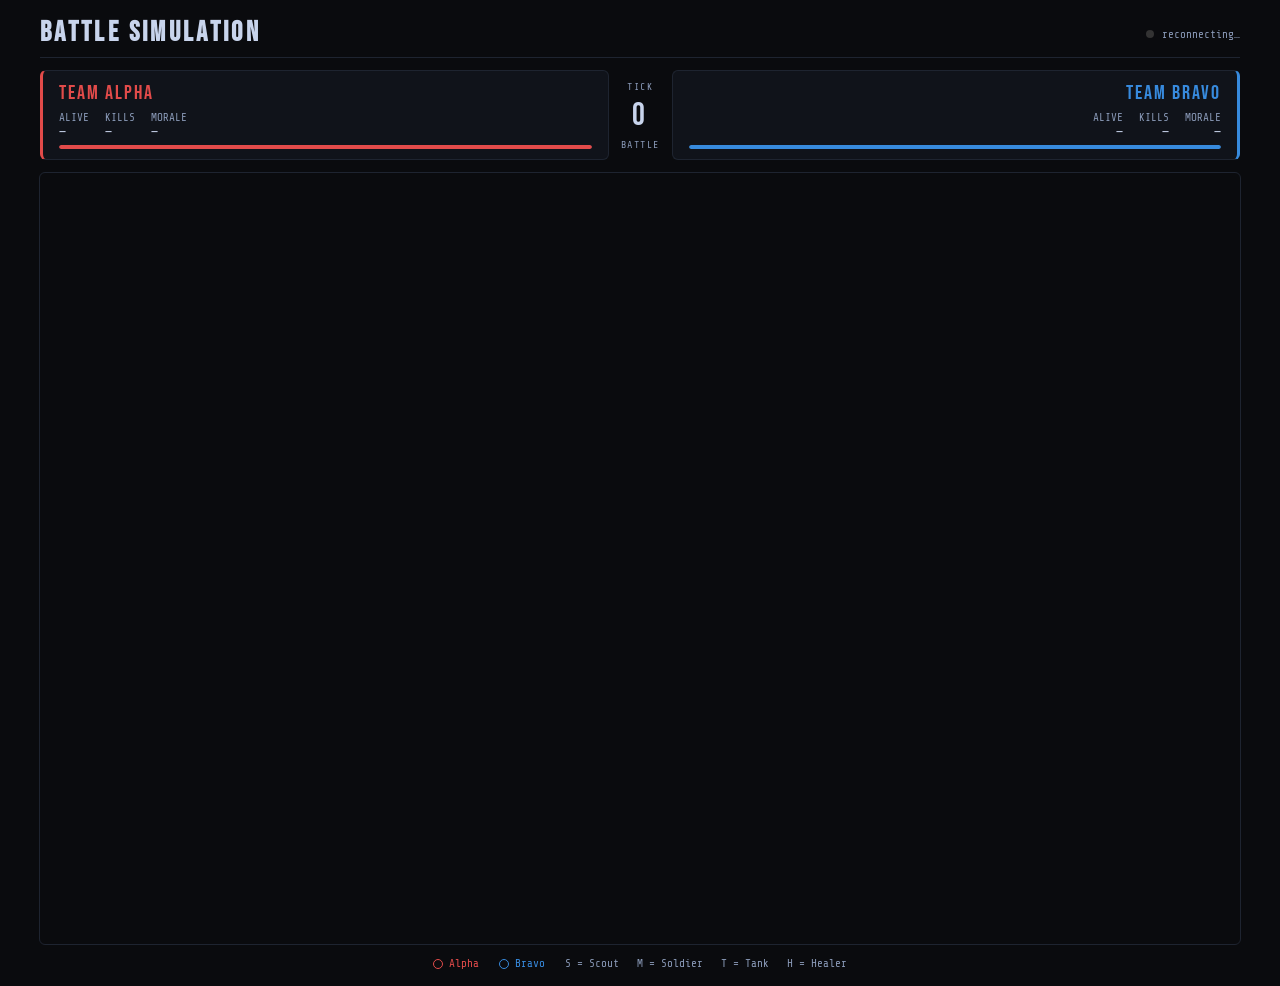
==== static/index.html @ dbb2df86 "feat: added battle sim" ====
<!DOCTYPE html>
<html lang="en">
<head>
  <meta charset="UTF-8"/>
  <meta name="viewport" content="width=device-width, initial-scale=1.0"/>
  <title>Battle Simulation</title>
  <link rel="stylesheet" href="style.css"/>
  <script src="the.js" defer></script>
  <link rel="preconnect" href="https://fonts.googleapis.com">
  <link href="https://fonts.googleapis.com/css2?family=Share+Tech+Mono&family=Bebas+Neue&display=swap" rel="stylesheet">
 
</head>
<body>

<header>
  <h1>BATTLE SIMULATION</h1>
  <div><span id="connDot"></span><span id="connLabel">connecting…</span></div>
</header>

<div class="hud">
  <!-- Team A -->
  <div class="team-panel red">
    <div class="team-name">TEAM ALPHA</div>
    <div class="team-stats">
      <div>ALIVE<br><span class="stat-val" id="aliveA">—</span></div>
      <div>KILLS<br><span class="stat-val" id="killsA">—</span></div>
      <div>MORALE<br><span class="stat-val" id="moraleA">—</span></div>
    </div>
    <div class="morale-bar red"><div class="morale-fill" id="moraleBarA" style="width:100%"></div></div>
  </div>

  <!-- Center -->
  <div class="center-hud">
    <div class="tick-label">TICK</div>
    <div class="tick-display" id="tickDisp">0</div>
    <div class="tick-label" id="phaseLabel">BATTLE</div>
  </div>

  <!-- Team B -->
  <div class="team-panel blue">
    <div class="team-name">TEAM BRAVO</div>
    <div class="team-stats">
      <div>ALIVE<br><span class="stat-val" id="aliveB">—</span></div>
      <div>KILLS<br><span class="stat-val" id="killsB">—</span></div>
      <div>MORALE<br><span class="stat-val" id="moraleB">—</span></div>
    </div>
    <div class="morale-bar blue"><div class="morale-fill" id="moraleBarB" style="width:100%"></div></div>
  </div>
</div>

<canvas id="canvas"></canvas>

<div class="legend">
  <div class="legend-item" style="color:#E24B4A"><div class="legend-dot"></div> Alpha</div>
  <div class="legend-item" style="color:#378ADD"><div class="legend-dot"></div> Bravo</div>
  <div class="legend-item" style="color:#8a9ab8">S = Scout &nbsp; M = Soldier &nbsp; T = Tank &nbsp; H = Healer</div>
</div>

<!-- Result overlay -->
<div id="resultOverlay">
  <div class="result-card">
    <h2 id="resultTitle" class="red">VICTORY</h2>
    <div class="result-sub" id="resultSub">TEAM ALPHA WINS</div>
    <div class="result-stats">
      <div>Alpha kills: <span id="rKillsA">—</span></div>
      <div>Bravo kills: <span id="rKillsB">—</span></div>
      <div>Alpha morale: <span id="rMoraleA">—</span></div>
      <div>Bravo morale: <span id="rMoraleB">—</span></div>
      <div>Duration: <span id="rDuration">—</span> ticks</div>
    </div>
    <div class="mvp-row">
      <div style="font-size:10px;letter-spacing:0.15em;margin-bottom:4px;">MVP UNIT</div>
      <div class="mvp-name" id="rMVP">—</div>
      <div style="font-size:11px;margin-top:4px;"><span id="rMVPKills">—</span> kills</div>
    </div>
    <button class="restart-btn" id="restartBtn">RESTART BATTLE</button>
  </div>
</div>
</body>
</html>
---- static/style.css ----
*,
 *::before,
 *::after {
     margin: 0;
     padding: 0;
     box-sizing: border-box;
 }

 :root {
     --red: #E24B4A;
     --red-l: #f09595;
     --blue: #378ADD;
     --blue-l: #85B7EB;
     --bg: #0a0b0e;
     --panel: #10131a;
     --border: #1e2430;
     --text: #8a9ab8;
     --bright: #c8d4ec;
     --mono: 'Share Tech Mono', monospace;
     --display: 'Bebas Neue', sans-serif;
 }

 body {
     background: var(--bg);
     color: var(--bright);
     font-family: var(--mono);
     display: flex;
     flex-direction: column;
     align-items: center;
     min-height: 100vh;
     padding: 16px;
     gap: 12px;
 }

 /* ── Header ── */
 header {
     width: 100%;
     max-width: 1200px;
     display: flex;
     align-items: center;
     justify-content: space-between;
     border-bottom: 1px solid var(--border);
     padding-bottom: 8px;
 }

 header h1 {
     font-family: var(--display);
     font-size: 28px;
     letter-spacing: 0.12em;
     color: var(--bright);
 }

 #connDot {
     width: 8px;
     height: 8px;
     border-radius: 50%;
     background: #333;
     display: inline-block;
     margin-right: 8px;
     vertical-align: middle;
     transition: background 0.3s;
 }

 #connDot.on {
     background: #1D9E75;
 }

 #connLabel {
     font-size: 11px;
     color: var(--text);
 }

 /* ── HUD row ── */
 .hud {
     width: 100%;
     max-width: 1200px;
     display: grid;
     grid-template-columns: 1fr auto 1fr;
     gap: 12px;
     align-items: center;
 }

 .team-panel {
     background: var(--panel);
     border: 1px solid var(--border);
     border-radius: 6px;
     padding: 10px 16px;
     display: flex;
     flex-direction: column;
     gap: 6px;
 }

 .team-panel.red {
     border-left: 3px solid var(--red);
 }

 .team-panel.blue {
     border-right: 3px solid var(--blue);
 }

 .team-panel.blue {
     text-align: right;
 }

 .team-name {
     font-family: var(--display);
     font-size: 20px;
     letter-spacing: 0.1em;
 }

 .team-panel.red .team-name {
     color: var(--red);
 }

 .team-panel.blue .team-name {
     color: var(--blue);
 }

 .team-stats {
     display: flex;
     gap: 16px;
     font-size: 11px;
     color: var(--text);
 }

 .team-panel.blue .team-stats {
     justify-content: flex-end;
 }

 .stat-val {
     color: var(--bright);
     font-size: 13px;
 }

 .morale-bar {
     height: 4px;
     background: var(--border);
     border-radius: 2px;
     overflow: hidden;
 }

 .morale-fill {
     height: 100%;
     border-radius: 2px;
     transition: width 0.3s;
 }

 .red .morale-fill {
     background: var(--red);
 }

 .blue .morale-fill {
     background: var(--blue);
 }

 .center-hud {
     display: flex;
     flex-direction: column;
     align-items: center;
     gap: 4px;
 }

 .tick-display {
     font-family: var(--display);
     font-size: 32px;
     letter-spacing: 0.08em;
     color: var(--bright);
 }

 .tick-label {
     font-size: 10px;
     color: var(--text);
     letter-spacing: 0.15em;
 }

 /* ── Canvas ── */
 canvas {
     border: 1px solid var(--border);
     border-radius: 6px;
     display: block;
     max-width: 100%;
 }

 /* ── Legend ── */
 .legend {
     display: flex;
     gap: 20px;
     font-size: 11px;
     color: var(--text);
     flex-wrap: wrap;
     justify-content: center;
 }

 .legend-item {
     display: flex;
     align-items: center;
     gap: 6px;
 }

 .legend-dot {
     width: 10px;
     height: 10px;
     border-radius: 50%;
     border: 1.5px solid currentColor;
 }

 /* ── Result overlay ── */
 #resultOverlay {
     display: none;
     position: fixed;
     inset: 0;
     background: rgba(0, 0, 0, 0.8);
     align-items: center;
     justify-content: center;
     z-index: 100;
 }

 #resultOverlay.show {
     display: flex;
 }

 .result-card {
     background: var(--panel);
     border: 1px solid var(--border);
     border-radius: 10px;
     padding: 40px 56px;
     text-align: center;
     max-width: 480px;
     width: 90%;
 }

 .result-card h2 {
     font-family: var(--display);
     font-size: 48px;
     letter-spacing: 0.12em;
     margin-bottom: 4px;
 }

 .result-card h2.red {
     color: var(--red);
 }

 .result-card h2.blue {
     color: var(--blue);
 }

 .result-card h2.draw {
     color: var(--text);
 }

 .result-sub {
     font-size: 11px;
     color: var(--text);
     letter-spacing: 0.15em;
     margin-bottom: 28px;
 }

 .result-stats {
     display: grid;
     grid-template-columns: 1fr 1fr;
     gap: 8px 24px;
     font-size: 12px;
     color: var(--text);
     margin-bottom: 28px;
     text-align: left;
 }

 .result-stats span {
     color: var(--bright);
 }

 .mvp-row {
     background: #161b25;
     border: 1px solid var(--border);
     border-radius: 6px;
     padding: 10px 16px;
     font-size: 12px;
     color: var(--text);
     margin-bottom: 24px;
 }

 .mvp-row .mvp-name {
     font-size: 16px;
     color: var(--bright);
     font-family: var(--display);
     letter-spacing: 0.1em;
 }

 .restart-btn {
     background: transparent;
     border: 1px solid var(--border);
     color: var(--bright);
     font-family: var(--mono);
     font-size: 13px;
     letter-spacing: 0.12em;
     padding: 10px 32px;
     border-radius: 4px;
     cursor: pointer;
     transition: border-color 0.2s, color 0.2s;
 }

 .restart-btn:hover {
     border-color: var(--bright);
     color: #fff;
 }
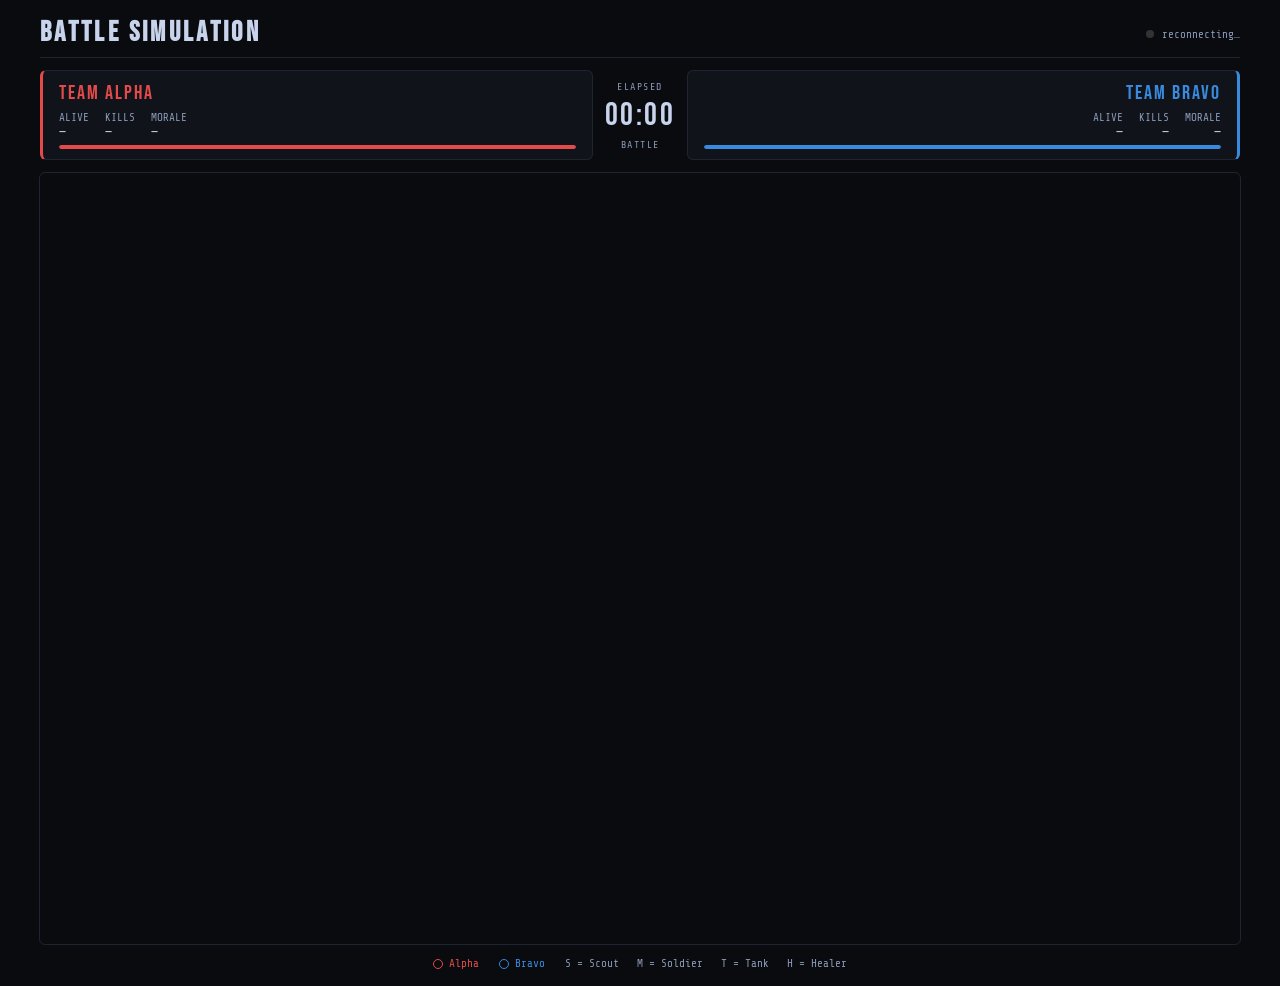
==== commit 327cacfc: "feat: added a timer" ====
--- a/static/index.html
+++ b/static/index.html
@@ -1,80 +1,91 @@
 <!DOCTYPE html>
 <html lang="en">
+
 <head>
-  <meta charset="UTF-8"/>
-  <meta name="viewport" content="width=device-width, initial-scale=1.0"/>
+  <meta charset="UTF-8" />
+  <meta name="viewport" content="width=device-width, initial-scale=1.0" />
   <title>Battle Simulation</title>
-  <link rel="stylesheet" href="style.css"/>
+  <link rel="stylesheet" href="style.css" />
   <script src="the.js" defer></script>
   <link rel="preconnect" href="https://fonts.googleapis.com">
   <link href="https://fonts.googleapis.com/css2?family=Share+Tech+Mono&family=Bebas+Neue&display=swap" rel="stylesheet">
- 
+
 </head>
+
 <body>
 
-<header>
-  <h1>BATTLE SIMULATION</h1>
-  <div><span id="connDot"></span><span id="connLabel">connecting…</span></div>
-</header>
+  <header>
+    <h1>BATTLE SIMULATION</h1>
+    <div><span id="connDot"></span><span id="connLabel">connecting…</span></div>
+  </header>
 
-<div class="hud">
-  <!-- Team A -->
-  <div class="team-panel red">
-    <div class="team-name">TEAM ALPHA</div>
-    <div class="team-stats">
-      <div>ALIVE<br><span class="stat-val" id="aliveA">—</span></div>
-      <div>KILLS<br><span class="stat-val" id="killsA">—</span></div>
-      <div>MORALE<br><span class="stat-val" id="moraleA">—</span></div>
+  <div class="hud">
+    <!-- Team A -->
+    <div class="team-panel red">
+      <div class="team-name">TEAM ALPHA</div>
+      <div class="team-stats">
+        <div>ALIVE<br><span class="stat-val" id="aliveA">—</span></div>
+        <div>KILLS<br><span class="stat-val" id="killsA">—</span></div>
+        <div>MORALE<br><span class="stat-val" id="moraleA">—</span></div>
+      </div>
+      <div class="morale-bar red">
+        <div class="morale-fill" id="moraleBarA" style="width:100%"></div>
+      </div>
     </div>
-    <div class="morale-bar red"><div class="morale-fill" id="moraleBarA" style="width:100%"></div></div>
+
+    <!-- Center -->
+    <div class="center-hud">
+      <div class="tick-label">ELAPSED</div>
+      <div class="tick-display" id="timerDisp">00:00</div>
+      <div class="tick-label" id="phaseLabel">BATTLE</div>
+    </div>
+
+    <!-- Team B -->
+    <div class="team-panel blue">
+      <div class="team-name">TEAM BRAVO</div>
+      <div class="team-stats">
+        <div>ALIVE<br><span class="stat-val" id="aliveB">—</span></div>
+        <div>KILLS<br><span class="stat-val" id="killsB">—</span></div>
+        <div>MORALE<br><span class="stat-val" id="moraleB">—</span></div>
+      </div>
+      <div class="morale-bar blue">
+        <div class="morale-fill" id="moraleBarB" style="width:100%"></div>
+      </div>
+    </div>
   </div>
 
-  <!-- Center -->
-  <div class="center-hud">
-    <div class="tick-label">TICK</div>
-    <div class="tick-display" id="tickDisp">0</div>
-    <div class="tick-label" id="phaseLabel">BATTLE</div>
+  <canvas id="canvas"></canvas>
+
+  <div class="legend">
+    <div class="legend-item" style="color:#E24B4A">
+      <div class="legend-dot"></div> Alpha
+    </div>
+    <div class="legend-item" style="color:#378ADD">
+      <div class="legend-dot"></div> Bravo
+    </div>
+    <div class="legend-item" style="color:#8a9ab8">S = Scout &nbsp; M = Soldier &nbsp; T = Tank &nbsp; H = Healer</div>
   </div>
 
-  <!-- Team B -->
-  <div class="team-panel blue">
-    <div class="team-name">TEAM BRAVO</div>
-    <div class="team-stats">
-      <div>ALIVE<br><span class="stat-val" id="aliveB">—</span></div>
-      <div>KILLS<br><span class="stat-val" id="killsB">—</span></div>
-      <div>MORALE<br><span class="stat-val" id="moraleB">—</span></div>
+  <!-- Result overlay -->
+  <div id="resultOverlay">
+    <div class="result-card">
+      <h2 id="resultTitle" class="red">VICTORY</h2>
+      <div class="result-sub" id="resultSub">TEAM ALPHA WINS</div>
+      <div class="result-stats">
+        <div>Alpha kills: <span id="rKillsA">—</span></div>
+        <div>Bravo kills: <span id="rKillsB">—</span></div>
+        <div>Alpha morale: <span id="rMoraleA">—</span></div>
+        <div>Bravo morale: <span id="rMoraleB">—</span></div>
+        <div>Duration: <span id="rDuration">—</span></div>
+      </div>
+      <div class="mvp-row">
+        <div style="font-size:10px;letter-spacing:0.15em;margin-bottom:4px;">MVP UNIT</div>
+        <div class="mvp-name" id="rMVP">—</div>
+        <div style="font-size:11px;margin-top:4px;"><span id="rMVPKills">—</span> kills</div>
+      </div>
+      <button class="restart-btn" id="restartBtn">RESTART BATTLE</button>
     </div>
-    <div class="morale-bar blue"><div class="morale-fill" id="moraleBarB" style="width:100%"></div></div>
   </div>
-</div>
+</body>
 
-<canvas id="canvas"></canvas>
-
-<div class="legend">
-  <div class="legend-item" style="color:#E24B4A"><div class="legend-dot"></div> Alpha</div>
-  <div class="legend-item" style="color:#378ADD"><div class="legend-dot"></div> Bravo</div>
-  <div class="legend-item" style="color:#8a9ab8">S = Scout &nbsp; M = Soldier &nbsp; T = Tank &nbsp; H = Healer</div>
-</div>
-
-<!-- Result overlay -->
-<div id="resultOverlay">
-  <div class="result-card">
-    <h2 id="resultTitle" class="red">VICTORY</h2>
-    <div class="result-sub" id="resultSub">TEAM ALPHA WINS</div>
-    <div class="result-stats">
-      <div>Alpha kills: <span id="rKillsA">—</span></div>
-      <div>Bravo kills: <span id="rKillsB">—</span></div>
-      <div>Alpha morale: <span id="rMoraleA">—</span></div>
-      <div>Bravo morale: <span id="rMoraleB">—</span></div>
-      <div>Duration: <span id="rDuration">—</span> ticks</div>
-    </div>
-    <div class="mvp-row">
-      <div style="font-size:10px;letter-spacing:0.15em;margin-bottom:4px;">MVP UNIT</div>
-      <div class="mvp-name" id="rMVP">—</div>
-      <div style="font-size:11px;margin-top:4px;"><span id="rMVPKills">—</span> kills</div>
-    </div>
-    <button class="restart-btn" id="restartBtn">RESTART BATTLE</button>
-  </div>
-</div>
-</body>
 </html>
--- a/static/style.css
+++ b/static/style.css
@@ -1,305 +1,214 @@
- *,
- *::before,
- *::after {
-     margin: 0;
-     padding: 0;
-     box-sizing: border-box;
- }
-
- :root {
-     --red: #E24B4A;
-     --red-l: #f09595;
-     --blue: #378ADD;
-     --blue-l: #85B7EB;
-     --bg: #0a0b0e;
-     --panel: #10131a;
-     --border: #1e2430;
-     --text: #8a9ab8;
-     --bright: #c8d4ec;
-     --mono: 'Share Tech Mono', monospace;
-     --display: 'Bebas Neue', sans-serif;
- }
-
- body {
-     background: var(--bg);
-     color: var(--bright);
-     font-family: var(--mono);
-     display: flex;
-     flex-direction: column;
-     align-items: center;
-     min-height: 100vh;
-     padding: 16px;
-     gap: 12px;
- }
-
- /* ── Header ── */
- header {
-     width: 100%;
-     max-width: 1200px;
-     display: flex;
-     align-items: center;
-     justify-content: space-between;
-     border-bottom: 1px solid var(--border);
-     padding-bottom: 8px;
- }
-
- header h1 {
-     font-family: var(--display);
-     font-size: 28px;
-     letter-spacing: 0.12em;
-     color: var(--bright);
- }
-
- #connDot {
-     width: 8px;
-     height: 8px;
-     border-radius: 50%;
-     background: #333;
-     display: inline-block;
-     margin-right: 8px;
-     vertical-align: middle;
-     transition: background 0.3s;
- }
-
- #connDot.on {
-     background: #1D9E75;
- }
-
- #connLabel {
-     font-size: 11px;
-     color: var(--text);
- }
-
- /* ── HUD row ── */
- .hud {
-     width: 100%;
-     max-width: 1200px;
-     display: grid;
-     grid-template-columns: 1fr auto 1fr;
-     gap: 12px;
-     align-items: center;
- }
-
- .team-panel {
-     background: var(--panel);
-     border: 1px solid var(--border);
-     border-radius: 6px;
-     padding: 10px 16px;
-     display: flex;
-     flex-direction: column;
-     gap: 6px;
- }
-
- .team-panel.red {
-     border-left: 3px solid var(--red);
- }
-
- .team-panel.blue {
-     border-right: 3px solid var(--blue);
- }
-
- .team-panel.blue {
-     text-align: right;
- }
-
- .team-name {
-     font-family: var(--display);
-     font-size: 20px;
-     letter-spacing: 0.1em;
- }
-
- .team-panel.red .team-name {
-     color: var(--red);
- }
-
- .team-panel.blue .team-name {
-     color: var(--blue);
- }
-
- .team-stats {
-     display: flex;
-     gap: 16px;
-     font-size: 11px;
-     color: var(--text);
- }
-
- .team-panel.blue .team-stats {
-     justify-content: flex-end;
- }
-
- .stat-val {
-     color: var(--bright);
-     font-size: 13px;
- }
-
- .morale-bar {
-     height: 4px;
-     background: var(--border);
-     border-radius: 2px;
-     overflow: hidden;
- }
-
- .morale-fill {
-     height: 100%;
-     border-radius: 2px;
-     transition: width 0.3s;
- }
-
- .red .morale-fill {
-     background: var(--red);
- }
-
- .blue .morale-fill {
-     background: var(--blue);
- }
-
- .center-hud {
-     display: flex;
-     flex-direction: column;
-     align-items: center;
-     gap: 4px;
- }
-
- .tick-display {
-     font-family: var(--display);
-     font-size: 32px;
-     letter-spacing: 0.08em;
-     color: var(--bright);
- }
-
- .tick-label {
-     font-size: 10px;
-     color: var(--text);
-     letter-spacing: 0.15em;
- }
-
- /* ── Canvas ── */
- canvas {
-     border: 1px solid var(--border);
-     border-radius: 6px;
-     display: block;
-     max-width: 100%;
- }
-
- /* ── Legend ── */
- .legend {
-     display: flex;
-     gap: 20px;
-     font-size: 11px;
-     color: var(--text);
-     flex-wrap: wrap;
-     justify-content: center;
- }
-
- .legend-item {
-     display: flex;
-     align-items: center;
-     gap: 6px;
- }
-
- .legend-dot {
-     width: 10px;
-     height: 10px;
-     border-radius: 50%;
-     border: 1.5px solid currentColor;
- }
-
- /* ── Result overlay ── */
- #resultOverlay {
-     display: none;
-     position: fixed;
-     inset: 0;
-     background: rgba(0, 0, 0, 0.8);
-     align-items: center;
-     justify-content: center;
-     z-index: 100;
- }
-
- #resultOverlay.show {
-     display: flex;
- }
-
- .result-card {
-     background: var(--panel);
-     border: 1px solid var(--border);
-     border-radius: 10px;
-     padding: 40px 56px;
-     text-align: center;
-     max-width: 480px;
-     width: 90%;
- }
-
- .result-card h2 {
-     font-family: var(--display);
-     font-size: 48px;
-     letter-spacing: 0.12em;
-     margin-bottom: 4px;
- }
-
- .result-card h2.red {
-     color: var(--red);
- }
-
- .result-card h2.blue {
-     color: var(--blue);
- }
-
- .result-card h2.draw {
-     color: var(--text);
- }
-
- .result-sub {
-     font-size: 11px;
-     color: var(--text);
-     letter-spacing: 0.15em;
-     margin-bottom: 28px;
- }
-
- .result-stats {
-     display: grid;
-     grid-template-columns: 1fr 1fr;
-     gap: 8px 24px;
-     font-size: 12px;
-     color: var(--text);
-     margin-bottom: 28px;
-     text-align: left;
- }
-
- .result-stats span {
-     color: var(--bright);
- }
-
- .mvp-row {
-     background: #161b25;
-     border: 1px solid var(--border);
-     border-radius: 6px;
-     padding: 10px 16px;
-     font-size: 12px;
-     color: var(--text);
-     margin-bottom: 24px;
- }
-
- .mvp-row .mvp-name {
-     font-size: 16px;
-     color: var(--bright);
-     font-family: var(--display);
-     letter-spacing: 0.1em;
- }
-
- .restart-btn {
-     background: transparent;
-     border: 1px solid var(--border);
-     color: var(--bright);
-     font-family: var(--mono);
-     font-size: 13px;
-     letter-spacing: 0.12em;
-     padding: 10px 32px;
-     border-radius: 4px;
-     cursor: pointer;
-     transition: border-color 0.2s, color 0.2s;
- }
-
- .restart-btn:hover {
-     border-color: var(--bright);
-     color: #fff;
- }+*, *::before, *::after { margin:0; padding:0; box-sizing:border-box; }
+ 
+    :root {
+      --red:    #E24B4A;
+      --red-l:  #f09595;
+      --blue:   #378ADD;
+      --blue-l: #85B7EB;
+      --bg:     #0a0b0e;
+      --panel:  #10131a;
+      --border: #1e2430;
+      --text:   #8a9ab8;
+      --bright: #c8d4ec;
+      --mono:   'Share Tech Mono', monospace;
+      --display:'Bebas Neue', sans-serif;
+    }
+ 
+    body {
+      background: var(--bg);
+      color: var(--bright);
+      font-family: var(--mono);
+      display: flex;
+      flex-direction: column;
+      align-items: center;
+      min-height: 100vh;
+      padding: 16px;
+      gap: 12px;
+    }
+ 
+    /* ── Header ── */
+    header {
+      width: 100%;
+      max-width: 1200px;
+      display: flex;
+      align-items: center;
+      justify-content: space-between;
+      border-bottom: 1px solid var(--border);
+      padding-bottom: 8px;
+    }
+    header h1 {
+      font-family: var(--display);
+      font-size: 28px;
+      letter-spacing: 0.12em;
+      color: var(--bright);
+    }
+    #connDot {
+      width: 8px; height: 8px; border-radius: 50%;
+      background: #333; display: inline-block;
+      margin-right: 8px; vertical-align: middle;
+      transition: background 0.3s;
+    }
+    #connDot.on { background: #1D9E75; }
+    #connLabel { font-size: 11px; color: var(--text); }
+ 
+    /* ── HUD row ── */
+    .hud {
+      width: 100%;
+      max-width: 1200px;
+      display: grid;
+      grid-template-columns: 1fr auto 1fr;
+      gap: 12px;
+      align-items: center;
+    }
+ 
+    .team-panel {
+      background: var(--panel);
+      border: 1px solid var(--border);
+      border-radius: 6px;
+      padding: 10px 16px;
+      display: flex;
+      flex-direction: column;
+      gap: 6px;
+    }
+    .team-panel.red  { border-left: 3px solid var(--red); }
+    .team-panel.blue { border-right: 3px solid var(--blue); }
+    .team-panel.blue { text-align: right; }
+ 
+    .team-name {
+      font-family: var(--display);
+      font-size: 20px;
+      letter-spacing: 0.1em;
+    }
+    .team-panel.red  .team-name { color: var(--red); }
+    .team-panel.blue .team-name { color: var(--blue); }
+ 
+    .team-stats {
+      display: flex;
+      gap: 16px;
+      font-size: 11px;
+      color: var(--text);
+    }
+    .team-panel.blue .team-stats { justify-content: flex-end; }
+    .stat-val { color: var(--bright); font-size: 13px; }
+ 
+    .morale-bar {
+      height: 4px;
+      background: var(--border);
+      border-radius: 2px;
+      overflow: hidden;
+    }
+    .morale-fill {
+      height: 100%;
+      border-radius: 2px;
+      transition: width 0.3s;
+    }
+    .red  .morale-fill { background: var(--red); }
+    .blue .morale-fill { background: var(--blue); }
+ 
+    .center-hud {
+      display: flex;
+      flex-direction: column;
+      align-items: center;
+      gap: 4px;
+    }
+    .tick-display {
+      font-family: var(--display);
+      font-size: 32px;
+      letter-spacing: 0.08em;
+      color: var(--bright);
+    }
+    .tick-label { font-size: 10px; color: var(--text); letter-spacing: 0.15em; }
+ 
+    /* ── Canvas ── */
+    canvas {
+      border: 1px solid var(--border);
+      border-radius: 6px;
+      display: block;
+      max-width: 100%;
+    }
+ 
+    /* ── Legend ── */
+    .legend {
+      display: flex;
+      gap: 20px;
+      font-size: 11px;
+      color: var(--text);
+      flex-wrap: wrap;
+      justify-content: center;
+    }
+    .legend-item { display: flex; align-items: center; gap: 6px; }
+    .legend-dot {
+      width: 10px; height: 10px; border-radius: 50%;
+      border: 1.5px solid currentColor;
+    }
+ 
+    /* ── Result overlay ── */
+    #resultOverlay {
+      display: none;
+      position: fixed;
+      inset: 0;
+      background: rgba(0,0,0,0.8);
+      align-items: center;
+      justify-content: center;
+      z-index: 100;
+    }
+    #resultOverlay.show { display: flex; }
+ 
+    .result-card {
+      background: var(--panel);
+      border: 1px solid var(--border);
+      border-radius: 10px;
+      padding: 40px 56px;
+      text-align: center;
+      max-width: 480px;
+      width: 90%;
+    }
+    .result-card h2 {
+      font-family: var(--display);
+      font-size: 48px;
+      letter-spacing: 0.12em;
+      margin-bottom: 4px;
+    }
+    .result-card h2.red  { color: var(--red); }
+    .result-card h2.blue { color: var(--blue); }
+    .result-card h2.draw { color: var(--text); }
+ 
+    .result-sub {
+      font-size: 11px;
+      color: var(--text);
+      letter-spacing: 0.15em;
+      margin-bottom: 28px;
+    }
+    .result-stats {
+      display: grid;
+      grid-template-columns: 1fr 1fr;
+      gap: 8px 24px;
+      font-size: 12px;
+      color: var(--text);
+      margin-bottom: 28px;
+      text-align: left;
+    }
+    .result-stats span { color: var(--bright); }
+    .mvp-row {
+      background: #161b25;
+      border: 1px solid var(--border);
+      border-radius: 6px;
+      padding: 10px 16px;
+      font-size: 12px;
+      color: var(--text);
+      margin-bottom: 24px;
+    }
+    .mvp-row .mvp-name { font-size: 16px; color: var(--bright); font-family: var(--display); letter-spacing: 0.1em; }
+    .restart-btn {
+      background: transparent;
+      border: 1px solid var(--border);
+      color: var(--bright);
+      font-family: var(--mono);
+      font-size: 13px;
+      letter-spacing: 0.12em;
+      padding: 10px 32px;
+      border-radius: 4px;
+      cursor: pointer;
+      transition: border-color 0.2s, color 0.2s;
+    }
+    .restart-btn:hover { border-color: var(--bright); color: #fff; }
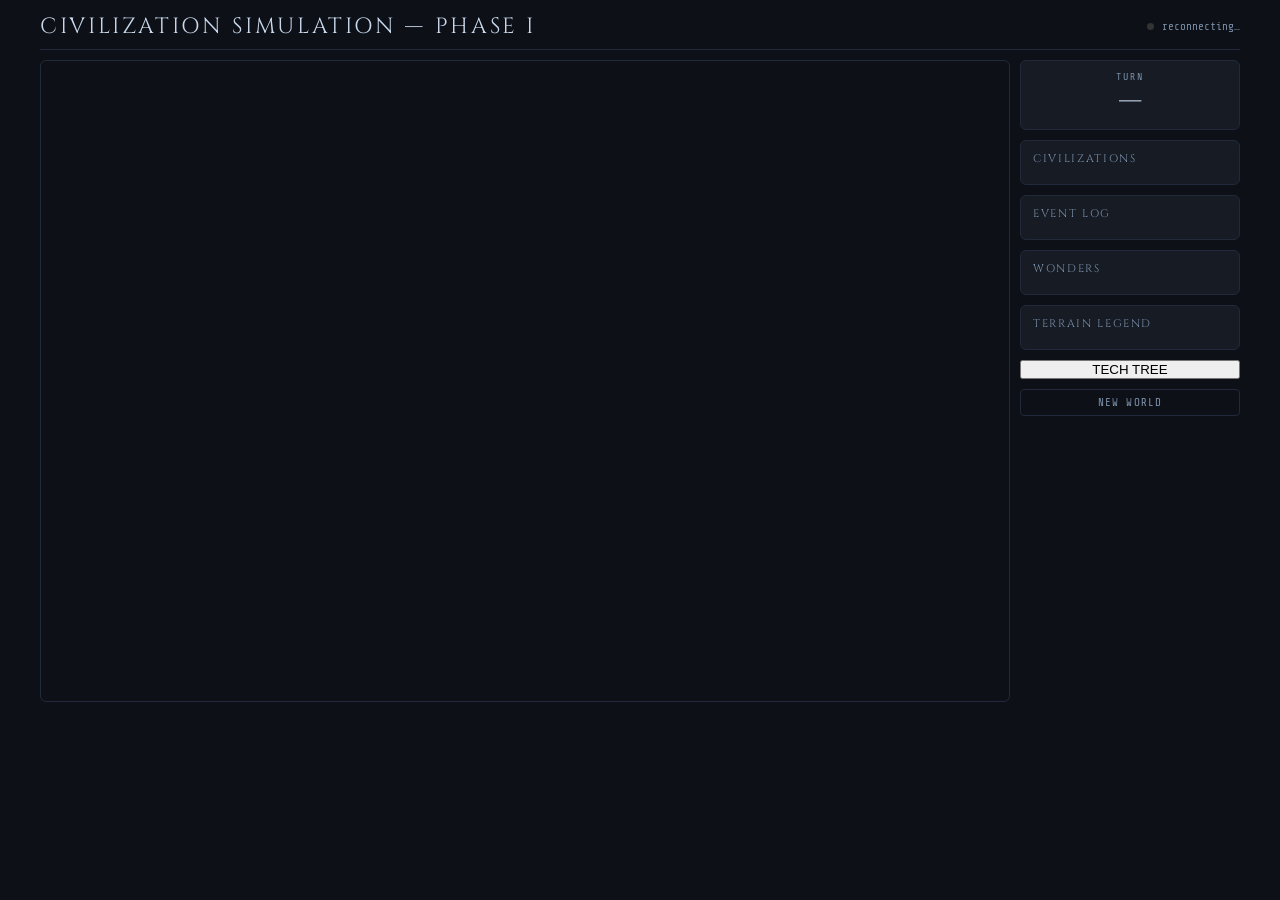
==== commit 78c91999: "feat: changing basis to civ like" ====
--- a/static/index.html
+++ b/static/index.html
@@ -1,91 +1,67 @@
 <!DOCTYPE html>
 <html lang="en">
-
 <head>
-  <meta charset="UTF-8" />
-  <meta name="viewport" content="width=device-width, initial-scale=1.0" />
-  <title>Battle Simulation</title>
-  <link rel="stylesheet" href="style.css" />
+  <meta charset="UTF-8"/>
+  <meta name="viewport" content="width=device-width, initial-scale=1.0"/>
+  <title>Civilization Simulation</title>
+  <link href="https://fonts.googleapis.com/css2?family=Cinzel:wght@400;600&family=Share+Tech+Mono&display=swap" rel="stylesheet">
+  <link rel="stylesheet" href="style.css"/>
   <script src="the.js" defer></script>
-  <link rel="preconnect" href="https://fonts.googleapis.com">
-  <link href="https://fonts.googleapis.com/css2?family=Share+Tech+Mono&family=Bebas+Neue&display=swap" rel="stylesheet">
-
 </head>
-
 <body>
 
-  <header>
-    <h1>BATTLE SIMULATION</h1>
-    <div><span id="connDot"></span><span id="connLabel">connecting…</span></div>
-  </header>
+<header>
+  <h1>CIVILIZATION SIMULATION — PHASE I</h1>
+  <div class="conn"><div class="dot" id="dot"></div><span id="connLbl">connecting…</span></div>
+</header>
 
-  <div class="hud">
-    <!-- Team A -->
-    <div class="team-panel red">
-      <div class="team-name">TEAM ALPHA</div>
-      <div class="team-stats">
-        <div>ALIVE<br><span class="stat-val" id="aliveA">—</span></div>
-        <div>KILLS<br><span class="stat-val" id="killsA">—</span></div>
-        <div>MORALE<br><span class="stat-val" id="moraleA">—</span></div>
-      </div>
-      <div class="morale-bar red">
-        <div class="morale-fill" id="moraleBarA" style="width:100%"></div>
-      </div>
+<div class="main">
+  <!-- Map -->
+  <div id="mapWrap">
+    <canvas id="map"></canvas>
+    <div id="tooltip"></div>
+  </div>
+
+  <!-- Sidebar -->
+  <div class="sidebar">
+
+    <div class="panel" style="text-align:center;">
+      <div class="turn-label">TURN</div>
+      <div class="turn-num" id="turnNum">—</div>
     </div>
 
-    <!-- Center -->
-    <div class="center-hud">
-      <div class="tick-label">ELAPSED</div>
-      <div class="tick-display" id="timerDisp">00:00</div>
-      <div class="tick-label" id="phaseLabel">BATTLE</div>
+    <div class="panel">
+      <div class="panel-title">Civilizations</div>
+      <div id="civList"></div>
     </div>
 
-    <!-- Team B -->
-    <div class="team-panel blue">
-      <div class="team-name">TEAM BRAVO</div>
-      <div class="team-stats">
-        <div>ALIVE<br><span class="stat-val" id="aliveB">—</span></div>
-        <div>KILLS<br><span class="stat-val" id="killsB">—</span></div>
-        <div>MORALE<br><span class="stat-val" id="moraleB">—</span></div>
-      </div>
-      <div class="morale-bar blue">
-        <div class="morale-fill" id="moraleBarB" style="width:100%"></div>
-      </div>
+    <div class="panel">
+      <div class="panel-title">Event Log</div>
+      <div class="events" id="eventLog"></div>
     </div>
+
+    <div class="panel">
+  <div class="panel-title">Wonders</div>
+  <div id="wonders-sidebar"></div>
+</div>
+
+    <div class="panel">
+      <div class="panel-title">Terrain Legend</div>
+      <div class="legend" id="legend"></div>
+    </div>
+
+    <button id="open-tech-tree">TECH TREE</button>
+
+    <button class="restart" id="restartBtn">NEW WORLD</button>
   </div>
+</div>
 
-  <canvas id="canvas"></canvas>
+<div id="tech-modal" class="modal">
+  <div class="modal-content">
+    <button id="close-tech-tree">X</button>
+    <canvas id="tech-canvas" width="800" height="600"></canvas>
+  </div>
+</div>
 
-  <div class="legend">
-    <div class="legend-item" style="color:#E24B4A">
-      <div class="legend-dot"></div> Alpha
-    </div>
-    <div class="legend-item" style="color:#378ADD">
-      <div class="legend-dot"></div> Bravo
-    </div>
-    <div class="legend-item" style="color:#8a9ab8">S = Scout &nbsp; M = Soldier &nbsp; T = Tank &nbsp; H = Healer</div>
-  </div>
-
-  <!-- Result overlay -->
-  <div id="resultOverlay">
-    <div class="result-card">
-      <h2 id="resultTitle" class="red">VICTORY</h2>
-      <div class="result-sub" id="resultSub">TEAM ALPHA WINS</div>
-      <div class="result-stats">
-        <div>Alpha kills: <span id="rKillsA">—</span></div>
-        <div>Bravo kills: <span id="rKillsB">—</span></div>
-        <div>Alpha morale: <span id="rMoraleA">—</span></div>
-        <div>Bravo morale: <span id="rMoraleB">—</span></div>
-        <div>Duration: <span id="rDuration">—</span></div>
-      </div>
-      <div class="mvp-row">
-        <div style="font-size:10px;letter-spacing:0.15em;margin-bottom:4px;">MVP UNIT</div>
-        <div class="mvp-name" id="rMVP">—</div>
-        <div style="font-size:11px;margin-top:4px;"><span id="rMVPKills">—</span> kills</div>
-      </div>
-      <button class="restart-btn" id="restartBtn">RESTART BATTLE</button>
-    </div>
-  </div>
 </body>
-
 </html>
--- a/static/style.css
+++ b/static/style.css
@@ -1,214 +1,293 @@
-*, *::before, *::after { margin:0; padding:0; box-sizing:border-box; }
- 
-    :root {
-      --red:    #E24B4A;
-      --red-l:  #f09595;
-      --blue:   #378ADD;
-      --blue-l: #85B7EB;
-      --bg:     #0a0b0e;
-      --panel:  #10131a;
-      --border: #1e2430;
-      --text:   #8a9ab8;
-      --bright: #c8d4ec;
-      --mono:   'Share Tech Mono', monospace;
-      --display:'Bebas Neue', sans-serif;
-    }
- 
-    body {
-      background: var(--bg);
-      color: var(--bright);
-      font-family: var(--mono);
-      display: flex;
-      flex-direction: column;
-      align-items: center;
-      min-height: 100vh;
-      padding: 16px;
-      gap: 12px;
-    }
- 
-    /* ── Header ── */
-    header {
-      width: 100%;
-      max-width: 1200px;
-      display: flex;
-      align-items: center;
-      justify-content: space-between;
-      border-bottom: 1px solid var(--border);
-      padding-bottom: 8px;
-    }
-    header h1 {
-      font-family: var(--display);
-      font-size: 28px;
-      letter-spacing: 0.12em;
-      color: var(--bright);
-    }
-    #connDot {
-      width: 8px; height: 8px; border-radius: 50%;
-      background: #333; display: inline-block;
-      margin-right: 8px; vertical-align: middle;
-      transition: background 0.3s;
-    }
-    #connDot.on { background: #1D9E75; }
-    #connLabel { font-size: 11px; color: var(--text); }
- 
-    /* ── HUD row ── */
-    .hud {
-      width: 100%;
-      max-width: 1200px;
-      display: grid;
-      grid-template-columns: 1fr auto 1fr;
-      gap: 12px;
-      align-items: center;
-    }
- 
-    .team-panel {
-      background: var(--panel);
-      border: 1px solid var(--border);
-      border-radius: 6px;
-      padding: 10px 16px;
-      display: flex;
-      flex-direction: column;
-      gap: 6px;
-    }
-    .team-panel.red  { border-left: 3px solid var(--red); }
-    .team-panel.blue { border-right: 3px solid var(--blue); }
-    .team-panel.blue { text-align: right; }
- 
-    .team-name {
-      font-family: var(--display);
-      font-size: 20px;
-      letter-spacing: 0.1em;
-    }
-    .team-panel.red  .team-name { color: var(--red); }
-    .team-panel.blue .team-name { color: var(--blue); }
- 
-    .team-stats {
-      display: flex;
-      gap: 16px;
-      font-size: 11px;
-      color: var(--text);
-    }
-    .team-panel.blue .team-stats { justify-content: flex-end; }
-    .stat-val { color: var(--bright); font-size: 13px; }
- 
-    .morale-bar {
-      height: 4px;
-      background: var(--border);
-      border-radius: 2px;
-      overflow: hidden;
-    }
-    .morale-fill {
-      height: 100%;
-      border-radius: 2px;
-      transition: width 0.3s;
-    }
-    .red  .morale-fill { background: var(--red); }
-    .blue .morale-fill { background: var(--blue); }
- 
-    .center-hud {
-      display: flex;
-      flex-direction: column;
-      align-items: center;
-      gap: 4px;
-    }
-    .tick-display {
-      font-family: var(--display);
-      font-size: 32px;
-      letter-spacing: 0.08em;
-      color: var(--bright);
-    }
-    .tick-label { font-size: 10px; color: var(--text); letter-spacing: 0.15em; }
- 
-    /* ── Canvas ── */
-    canvas {
-      border: 1px solid var(--border);
-      border-radius: 6px;
-      display: block;
-      max-width: 100%;
-    }
- 
-    /* ── Legend ── */
-    .legend {
-      display: flex;
-      gap: 20px;
-      font-size: 11px;
-      color: var(--text);
-      flex-wrap: wrap;
-      justify-content: center;
-    }
-    .legend-item { display: flex; align-items: center; gap: 6px; }
-    .legend-dot {
-      width: 10px; height: 10px; border-radius: 50%;
-      border: 1.5px solid currentColor;
-    }
- 
-    /* ── Result overlay ── */
-    #resultOverlay {
-      display: none;
-      position: fixed;
-      inset: 0;
-      background: rgba(0,0,0,0.8);
-      align-items: center;
-      justify-content: center;
-      z-index: 100;
-    }
-    #resultOverlay.show { display: flex; }
- 
-    .result-card {
-      background: var(--panel);
-      border: 1px solid var(--border);
-      border-radius: 10px;
-      padding: 40px 56px;
-      text-align: center;
-      max-width: 480px;
-      width: 90%;
-    }
-    .result-card h2 {
-      font-family: var(--display);
-      font-size: 48px;
-      letter-spacing: 0.12em;
-      margin-bottom: 4px;
-    }
-    .result-card h2.red  { color: var(--red); }
-    .result-card h2.blue { color: var(--blue); }
-    .result-card h2.draw { color: var(--text); }
- 
-    .result-sub {
-      font-size: 11px;
-      color: var(--text);
-      letter-spacing: 0.15em;
-      margin-bottom: 28px;
-    }
-    .result-stats {
-      display: grid;
-      grid-template-columns: 1fr 1fr;
-      gap: 8px 24px;
-      font-size: 12px;
-      color: var(--text);
-      margin-bottom: 28px;
-      text-align: left;
-    }
-    .result-stats span { color: var(--bright); }
-    .mvp-row {
-      background: #161b25;
-      border: 1px solid var(--border);
-      border-radius: 6px;
-      padding: 10px 16px;
-      font-size: 12px;
-      color: var(--text);
-      margin-bottom: 24px;
-    }
-    .mvp-row .mvp-name { font-size: 16px; color: var(--bright); font-family: var(--display); letter-spacing: 0.1em; }
-    .restart-btn {
-      background: transparent;
-      border: 1px solid var(--border);
-      color: var(--bright);
-      font-family: var(--mono);
-      font-size: 13px;
-      letter-spacing: 0.12em;
-      padding: 10px 32px;
-      border-radius: 4px;
-      cursor: pointer;
-      transition: border-color 0.2s, color 0.2s;
-    }
-    .restart-btn:hover { border-color: var(--bright); color: #fff; }+*,
+*::before,
+*::after {
+  margin: 0;
+  padding: 0;
+  box-sizing: border-box;
+}
+
+:root {
+  --bg: #0d1117;
+  --panel: #161b24;
+  --border: #21293a;
+  --text: #7a8fa8;
+  --bright: #c9d8ec;
+  --mono: 'Share Tech Mono', monospace;
+  --serif: 'Cinzel', serif;
+}
+
+body {
+  background: var(--bg);
+  color: var(--bright);
+  font-family: var(--mono);
+  display: flex;
+  flex-direction: column;
+  align-items: center;
+  min-height: 100vh;
+  padding: 12px;
+  gap: 10px;
+}
+
+header {
+  width: 100%;
+  max-width: 1200px;
+  display: flex;
+  align-items: center;
+  justify-content: space-between;
+  border-bottom: 1px solid var(--border);
+  padding-bottom: 8px;
+}
+
+header h1 {
+  font-family: var(--serif);
+  font-size: 22px;
+  letter-spacing: 0.12em;
+  font-weight: 400;
+}
+
+.conn {
+  display: flex;
+  align-items: center;
+  gap: 8px;
+  font-size: 11px;
+  color: var(--text);
+}
+
+.dot {
+  width: 7px;
+  height: 7px;
+  border-radius: 50%;
+  background: #333;
+  transition: background .3s;
+}
+
+.dot.on {
+  background: #1D9E75;
+}
+
+/* ── Main layout ── */
+.main {
+  width: 100%;
+  max-width: 1200px;
+  display: grid;
+  grid-template-columns: 1fr 220px;
+  gap: 10px;
+  align-items: start;
+}
+
+/* ── Map container ── */
+#mapWrap {
+  position: relative;
+  border: 1px solid var(--border);
+  border-radius: 6px;
+  overflow: hidden;
+  cursor: crosshair;
+}
+
+canvas {
+  display: block;
+}
+
+/* ── Sidebar ── */
+.sidebar {
+  display: flex;
+  flex-direction: column;
+  gap: 10px;
+}
+
+.panel {
+  background: var(--panel);
+  border: 1px solid var(--border);
+  border-radius: 6px;
+  padding: 10px 12px;
+}
+
+.panel-title {
+  font-family: var(--serif);
+  font-size: 11px;
+  letter-spacing: 0.15em;
+  color: var(--text);
+  margin-bottom: 8px;
+  text-transform: uppercase;
+}
+
+.turn-num {
+  font-family: var(--serif);
+  font-size: 28px;
+  color: var(--bright);
+  text-align: center;
+}
+
+.turn-label {
+  font-size: 10px;
+  color: var(--text);
+  text-align: center;
+  letter-spacing: 0.2em;
+}
+
+/* Civ list */
+.civ-row {
+  display: flex;
+  align-items: center;
+  gap: 8px;
+  padding: 5px 0;
+  border-bottom: 1px solid var(--border);
+  font-size: 12px;
+}
+
+.civ-row:last-child {
+  border-bottom: none;
+}
+
+.civ-dot {
+  width: 10px;
+  height: 10px;
+  border-radius: 50%;
+  flex-shrink: 0;
+}
+
+.civ-name {
+  flex: 1;
+  color: var(--bright);
+}
+
+.civ-stats {
+  font-size: 10px;
+  color: var(--text);
+  text-align: right;
+}
+
+.civ-cities {
+  font-size: 10px;
+  color: var(--text);
+}
+
+/* Event log */
+.events {
+  display: flex;
+  flex-direction: column;
+  gap: 4px;
+  max-height: 220px;
+  overflow-y: auto;
+}
+
+.event {
+  font-size: 11px;
+  color: var(--text);
+  border-left: 2px solid var(--border);
+  padding-left: 6px;
+  line-height: 1.4;
+}
+
+.event.new {
+  border-left-color: #1D9E75;
+  color: var(--bright);
+}
+
+/* Tooltip */
+#tooltip {
+  position: absolute;
+  background: #0d1117ee;
+  border: 1px solid var(--border);
+  border-radius: 5px;
+  padding: 8px 10px;
+  font-size: 11px;
+  color: var(--bright);
+  pointer-events: none;
+  display: none;
+  z-index: 10;
+  min-width: 130px;
+  line-height: 1.8;
+}
+
+#tooltip .tt-title {
+  font-family: var(--serif);
+  font-size: 13px;
+  margin-bottom: 4px;
+}
+
+#tooltip .tt-muted {
+  color: var(--text);
+}
+
+/* Legend */
+.legend {
+  display: flex;
+  flex-wrap: wrap;
+  gap: 8px 14px;
+  font-size: 10px;
+  color: var(--text);
+}
+
+.leg {
+  display: flex;
+  align-items: center;
+  gap: 5px;
+}
+
+.leg-sq {
+  width: 10px;
+  height: 10px;
+  border-radius: 2px;
+}
+
+button.restart {
+  background: transparent;
+  border: 1px solid var(--border);
+  color: var(--text);
+  font-family: var(--mono);
+  font-size: 11px;
+  letter-spacing: 0.1em;
+  padding: 6px 14px;
+  border-radius: 4px;
+  cursor: pointer;
+  width: 100%;
+  transition: border-color .2s, color .2s;
+}
+
+button.restart:hover {
+  border-color: var(--bright);
+  color: var(--bright);
+}
+
+#wonders-sidebar .wonder-item {
+  margin-bottom: 8px;
+}
+
+#wonders-sidebar .wonder-item {
+  margin-bottom: 6px;
+  font-size: 12px;
+}
+
+.unbuilt {
+  opacity: 0.4;
+}
+
+#tooltip {
+  position: absolute;
+  background: #111;
+  color: #fff;
+  padding: 6px;
+  border: 1px solid #333;
+  pointer-events: none;
+  font-size: 12px;
+  z-index: 10;
+}
+
+.modal {
+  display: none;
+  position: fixed;
+  inset: 0;
+  background: rgba(0,0,0,0.8);
+}
+
+.modal.open {
+  display: block;
+}
+
+.modal-content {
+  margin: 5% auto;
+  background: #111;
+  padding: 20px;
+  width: 80%;
+}
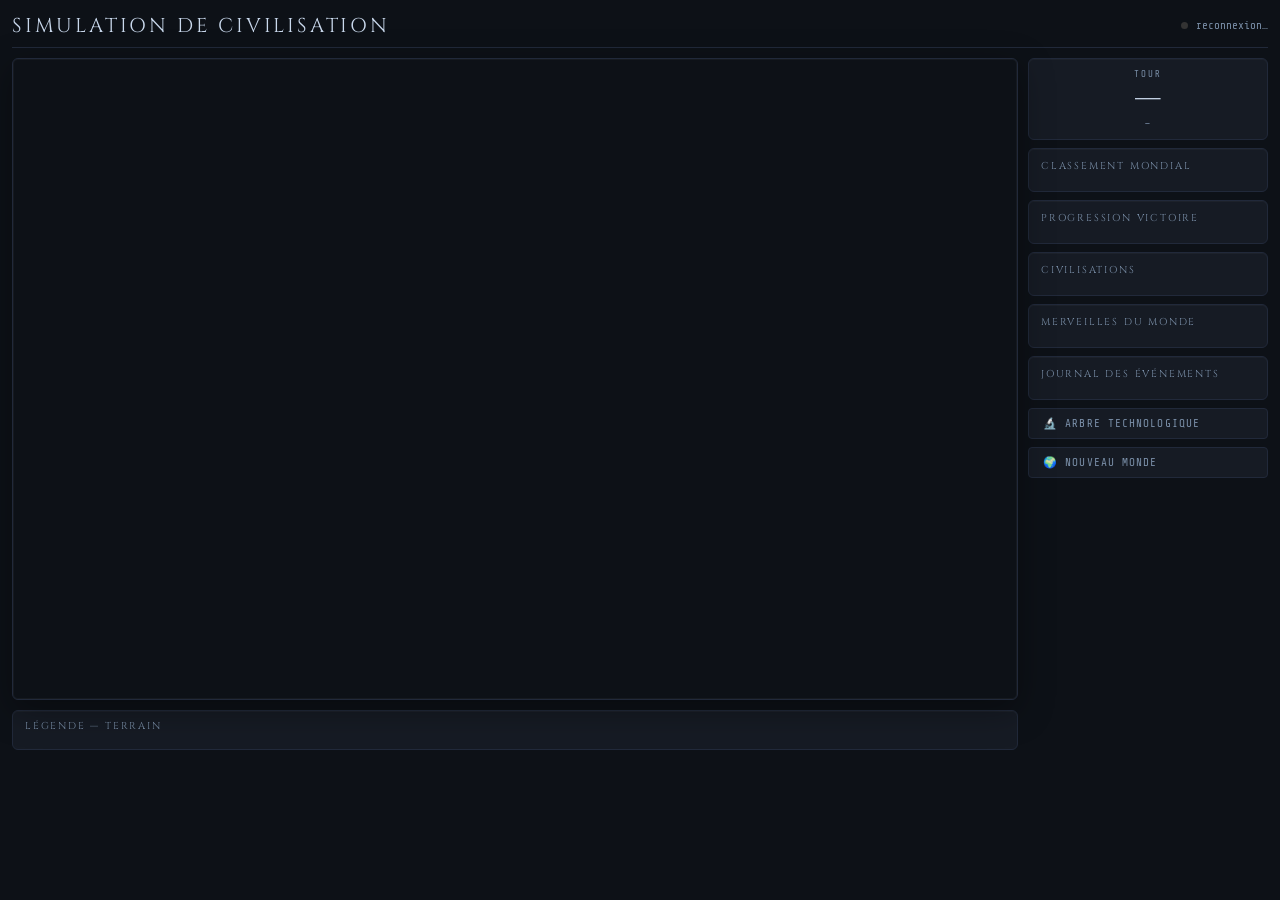
==== commit c382f143: "feat: added many many changes" ====
--- a/static/index.html
+++ b/static/index.html
@@ -1,67 +1,102 @@
 <!DOCTYPE html>
-<html lang="en">
+<html lang="fr">
 <head>
   <meta charset="UTF-8"/>
   <meta name="viewport" content="width=device-width, initial-scale=1.0"/>
-  <title>Civilization Simulation</title>
+  <title>Simulation de Civilisation</title>
   <link href="https://fonts.googleapis.com/css2?family=Cinzel:wght@400;600&family=Share+Tech+Mono&display=swap" rel="stylesheet">
-  <link rel="stylesheet" href="style.css"/>
-  <script src="the.js" defer></script>
+  <link rel="stylesheet" href="style.css">
 </head>
 <body>
 
 <header>
-  <h1>CIVILIZATION SIMULATION — PHASE I</h1>
-  <div class="conn"><div class="dot" id="dot"></div><span id="connLbl">connecting…</span></div>
+  <h1>SIMULATION DE CIVILISATION</h1>
+  <div class="conn">
+    <div class="dot" id="dot"></div>
+    <span id="connLbl">connexion…</span>
+  </div>
 </header>
 
 <div class="main">
-  <!-- Map -->
-  <div id="mapWrap">
-    <canvas id="map"></canvas>
-    <div id="tooltip"></div>
+
+  <!-- Carte -->
+  <div class="map-col">
+    <div id="mapWrap">
+      <canvas id="map"></canvas>
+      <div id="tooltip"></div>
+    </div>
+
+    <!-- Légende terrain -->
+    <div class="panel legend-panel">
+      <div class="panel-title">Légende — Terrain</div>
+      <div class="legend" id="legend"></div>
+    </div>
   </div>
 
-  <!-- Sidebar -->
+  <!-- Barre latérale -->
   <div class="sidebar">
 
-    <div class="panel" style="text-align:center;">
-      <div class="turn-label">TURN</div>
+    <!-- Tour -->
+    <div class="panel tour-panel">
+      <div class="turn-label">TOUR</div>
       <div class="turn-num" id="turnNum">—</div>
+      <div class="turn-label" id="eraLabel">—</div>
     </div>
 
     <div class="panel">
-      <div class="panel-title">Civilizations</div>
+      <div class="panel-title">Classement Mondial</div>
+      <div id="powerBoard"></div>
+    </div>
+
+    <div class="panel">
+      <div class="panel-title">Progression Victoire</div>
+      <div id="victoryBoard"></div>
+    </div>
+
+    <!-- Civilisations -->
+    <div class="panel">
+      <div class="panel-title">Civilisations</div>
       <div id="civList"></div>
     </div>
 
+    <!-- Merveilles -->
     <div class="panel">
-      <div class="panel-title">Event Log</div>
+      <div class="panel-title">Merveilles du Monde</div>
+      <div id="wonderList"></div>
+    </div>
+
+    <!-- Journal d'événements -->
+    <div class="panel">
+      <div class="panel-title">Journal des Événements</div>
       <div class="events" id="eventLog"></div>
     </div>
 
-    <div class="panel">
-  <div class="panel-title">Wonders</div>
-  <div id="wonders-sidebar"></div>
-</div>
+    <!-- Boutons -->
+    <button class="btn-action" id="techTreeBtn">🔬 ARBRE TECHNOLOGIQUE</button>
+    <button class="btn-action" id="restartBtn">🌍 NOUVEAU MONDE</button>
 
-    <div class="panel">
-      <div class="panel-title">Terrain Legend</div>
-      <div class="legend" id="legend"></div>
-    </div>
-
-    <button id="open-tech-tree">TECH TREE</button>
-
-    <button class="restart" id="restartBtn">NEW WORLD</button>
   </div>
 </div>
 
-<div id="tech-modal" class="modal">
-  <div class="modal-content">
-    <button id="close-tech-tree">X</button>
-    <canvas id="tech-canvas" width="800" height="600"></canvas>
+<!-- ── Modal arbre technologique ── -->
+<div id="techModal" class="modal-overlay">
+  <div class="modal-card">
+    <div class="modal-header">
+      <span class="modal-title">ARBRE TECHNOLOGIQUE</span>
+      <button class="modal-close" id="closeTechBtn">✕ Fermer</button>
+    </div>
+    <div class="tech-era-labels" id="eraLabels"></div>
+    <div class="tech-canvas-wrap">
+      <canvas id="techCanvas"></canvas>
+    </div>
+    <div class="tech-legend">
+      <span class="tech-leg-item"><span class="tech-leg-known"></span> Découverte</span>
+      <span class="tech-leg-item"><span class="tech-leg-unknown"></span> Non découverte</span>
+      <span class="tech-leg-item">● Points colorés = civilisations qui possèdent la tech</span>
+    </div>
   </div>
 </div>
 
+<script src="the.js"></script>
 </body>
-</html>+</html>
--- a/static/style.css
+++ b/static/style.css
@@ -1,19 +1,17 @@
-*,
-*::before,
-*::after {
-  margin: 0;
-  padding: 0;
-  box-sizing: border-box;
-}
+/* ── Reset & variables ───────────────────────────────────────────────────── */
+*, *::before, *::after { margin: 0; padding: 0; box-sizing: border-box; }
 
 :root {
-  --bg: #0d1117;
-  --panel: #161b24;
-  --border: #21293a;
-  --text: #7a8fa8;
-  --bright: #c9d8ec;
-  --mono: 'Share Tech Mono', monospace;
-  --serif: 'Cinzel', serif;
+  --bg:      #0d1117;
+  --panel:   #161b24;
+  --panel2:  #1a2030;
+  --border:  #21293a;
+  --text:    #7a8fa8;
+  --bright:  #c9d8ec;
+  --accent:  #BA7517;
+  --green:   #1D9E75;
+  --mono:    'Share Tech Mono', monospace;
+  --serif:   'Cinzel', serif;
 }
 
 body {
@@ -28,9 +26,10 @@
   gap: 10px;
 }
 
+/* ── Header ─────────────────────────────────────────────────────────────── */
 header {
   width: 100%;
-  max-width: 1200px;
+  max-width: 1280px;
   display: flex;
   align-items: center;
   justify-content: space-between;
@@ -40,9 +39,10 @@
 
 header h1 {
   font-family: var(--serif);
-  font-size: 22px;
-  letter-spacing: 0.12em;
+  font-size: 20px;
+  letter-spacing: 0.14em;
   font-weight: 400;
+  color: var(--bright);
 }
 
 .conn {
@@ -58,163 +58,264 @@
   height: 7px;
   border-radius: 50%;
   background: #333;
-  transition: background .3s;
-}
-
-.dot.on {
-  background: #1D9E75;
-}
-
-/* ── Main layout ── */
+  transition: background 0.3s;
+  flex-shrink: 0;
+}
+.dot.on { background: var(--green); }
+
+/* ── Main layout ─────────────────────────────────────────────────────────── */
 .main {
   width: 100%;
-  max-width: 1200px;
+  max-width: 1280px;
   display: grid;
-  grid-template-columns: 1fr 220px;
+  grid-template-columns: 1fr 240px;
   gap: 10px;
   align-items: start;
 }
 
-/* ── Map container ── */
+/* ── Map column ──────────────────────────────────────────────────────────── */
+.map-col {
+  display: flex;
+  flex-direction: column;
+  gap: 10px;
+}
+
 #mapWrap {
   position: relative;
   border: 1px solid var(--border);
   border-radius: 6px;
   overflow: hidden;
   cursor: crosshair;
-}
-
-canvas {
-  display: block;
-}
-
-/* ── Sidebar ── */
+  box-shadow: 0 10px 35px rgba(0,0,0,0.35), inset 0 0 0 1px rgba(255,255,255,0.04);
+}
+
+canvas { display: block; }
+
+/* ── Sidebar ─────────────────────────────────────────────────────────────── */
 .sidebar {
   display: flex;
   flex-direction: column;
-  gap: 10px;
-}
-
+  gap: 8px;
+}
+
+/* ── Panels ──────────────────────────────────────────────────────────────── */
 .panel {
   background: var(--panel);
   border: 1px solid var(--border);
   border-radius: 6px;
   padding: 10px 12px;
+  box-shadow: inset 0 1px 0 rgba(255,255,255,0.03);
 }
 
 .panel-title {
   font-family: var(--serif);
-  font-size: 11px;
-  letter-spacing: 0.15em;
+  font-size: 10px;
+  letter-spacing: 0.18em;
   color: var(--text);
   margin-bottom: 8px;
   text-transform: uppercase;
 }
 
+/* ── Tour panel ──────────────────────────────────────────────────────────── */
+.tour-panel { text-align: center; }
+
 .turn-num {
   font-family: var(--serif);
-  font-size: 28px;
-  color: var(--bright);
-  text-align: center;
+  font-size: 32px;
+  color: var(--bright);
+  line-height: 1;
+  margin: 4px 0;
 }
 
 .turn-label {
-  font-size: 10px;
-  color: var(--text);
-  text-align: center;
-  letter-spacing: 0.2em;
-}
-
-/* Civ list */
+  font-size: 9px;
+  color: var(--text);
+  letter-spacing: 0.22em;
+  text-transform: uppercase;
+}
+
+/* ── Civ list ────────────────────────────────────────────────────────────── */
 .civ-row {
   display: flex;
-  align-items: center;
+  align-items: flex-start;
   gap: 8px;
-  padding: 5px 0;
+  padding: 6px 0;
   border-bottom: 1px solid var(--border);
-  font-size: 12px;
-}
-
-.civ-row:last-child {
-  border-bottom: none;
-}
+}
+.civ-row:last-child { border-bottom: none; }
 
 .civ-dot {
   width: 10px;
   height: 10px;
   border-radius: 50%;
   flex-shrink: 0;
+  margin-top: 2px;
 }
 
 .civ-name {
   flex: 1;
-  color: var(--bright);
+  font-size: 12px;
+  color: var(--bright);
+  font-weight: bold;
 }
 
 .civ-stats {
   font-size: 10px;
   color: var(--text);
   text-align: right;
-}
-
-.civ-cities {
-  font-size: 10px;
-  color: var(--text);
-}
-
-/* Event log */
+  line-height: 1.6;
+}
+
+.civ-research {
+  font-size: 9px;
+  color: var(--text);
+  margin-top: 2px;
+  font-style: italic;
+}
+
+.civ-era-badge {
+  font-size: 8px;
+  letter-spacing: 0.1em;
+  padding: 1px 5px;
+  border-radius: 3px;
+  margin-top: 2px;
+  display: inline-block;
+}
+
+/* ── Research bar ────────────────────────────────────────────────────────── */
+.research-bar-wrap {
+  margin-top: 3px;
+  height: 3px;
+  background: var(--border);
+  border-radius: 2px;
+  overflow: hidden;
+}
+.research-bar-fill {
+  height: 100%;
+  border-radius: 2px;
+  background: #378ADD;
+  transition: width 0.4s;
+}
+
+/* ── Wonders list ────────────────────────────────────────────────────────── */
+.wonder-row {
+  display: flex;
+  align-items: center;
+  gap: 6px;
+  padding: 5px 0;
+  border-bottom: 1px solid var(--border);
+  font-size: 11px;
+}
+.wonder-row:last-child { border-bottom: none; }
+
+.wonder-icon { font-size: 13px; flex-shrink: 0; }
+.wonder-icon-img {
+  width: 20px;
+  height: 20px;
+  object-fit: contain;
+  display: block;
+}
+.wonder-name { flex: 1; color: var(--bright); }
+.wonder-name.unbuilt { color: var(--text); font-style: italic; }
+.wonder-owner { font-size: 9px; text-align: right; }
+.wonder-desc { font-size: 9px; color: var(--text); margin-top: 1px; }
+
+/* ── Event log ───────────────────────────────────────────────────────────── */
 .events {
   display: flex;
   flex-direction: column;
-  gap: 4px;
-  max-height: 220px;
+  gap: 3px;
+  max-height: 180px;
   overflow-y: auto;
+  scrollbar-width: thin;
+  scrollbar-color: var(--border) transparent;
 }
 
 .event {
-  font-size: 11px;
+  font-size: 10px;
   color: var(--text);
   border-left: 2px solid var(--border);
   padding-left: 6px;
-  line-height: 1.4;
-}
-
+  line-height: 1.5;
+}
 .event.new {
-  border-left-color: #1D9E75;
-  color: var(--bright);
-}
-
-/* Tooltip */
-#tooltip {
-  position: absolute;
-  background: #0d1117ee;
-  border: 1px solid var(--border);
-  border-radius: 5px;
-  padding: 8px 10px;
-  font-size: 11px;
-  color: var(--bright);
-  pointer-events: none;
-  display: none;
-  z-index: 10;
-  min-width: 130px;
-  line-height: 1.8;
-}
-
-#tooltip .tt-title {
-  font-family: var(--serif);
-  font-size: 13px;
-  margin-bottom: 4px;
-}
-
-#tooltip .tt-muted {
-  color: var(--text);
-}
-
-/* Legend */
+  border-left-color: var(--green);
+  color: var(--bright);
+}
+.event.wonder {
+  border-left-color: var(--accent);
+  color: #f0c060;
+}
+
+.power-row {
+  display: grid;
+  grid-template-columns: 26px 1fr auto;
+  align-items: center;
+  gap: 8px;
+  padding: 6px 0;
+  border-bottom: 1px solid var(--border);
+  font-size: 10px;
+}
+.power-row:last-child { border-bottom: none; }
+
+.power-rank {
+  color: var(--text);
+  font-weight: bold;
+  letter-spacing: 0.08em;
+}
+
+.power-name {
+  display: flex;
+  align-items: center;
+  gap: 6px;
+  color: var(--bright);
+  min-width: 0;
+  overflow: hidden;
+  text-overflow: ellipsis;
+  white-space: nowrap;
+}
+
+.power-dot {
+  width: 8px;
+  height: 8px;
+  border-radius: 50%;
+  flex-shrink: 0;
+}
+
+.power-score {
+  color: #d3b16c;
+  font-weight: bold;
+}
+
+.v-row {
+  display: grid;
+  grid-template-columns: 72px 1fr auto;
+  gap: 6px;
+  align-items: center;
+  margin-bottom: 6px;
+  font-size: 10px;
+  color: var(--text);
+}
+.v-row b { color: var(--bright); font-weight: 600; }
+.v-bar {
+  height: 6px;
+  background: #111824;
+  border: 1px solid #273347;
+  border-radius: 999px;
+  overflow: hidden;
+}
+.v-bar > div {
+  height: 100%;
+  background: linear-gradient(90deg,#1d9e75,#378add);
+}
+
+/* ── Terrain legend ──────────────────────────────────────────────────────── */
+.legend-panel { padding: 8px 12px; }
+
 .legend {
   display: flex;
   flex-wrap: wrap;
-  gap: 8px 14px;
+  gap: 6px 12px;
   font-size: 10px;
   color: var(--text);
 }
@@ -229,65 +330,155 @@
   width: 10px;
   height: 10px;
   border-radius: 2px;
-}
-
-button.restart {
-  background: transparent;
+  flex-shrink: 0;
+}
+
+/* ── Buttons ─────────────────────────────────────────────────────────────── */
+.btn-action {
+  background: var(--panel);
   border: 1px solid var(--border);
   color: var(--text);
   font-family: var(--mono);
   font-size: 11px;
   letter-spacing: 0.1em;
-  padding: 6px 14px;
+  padding: 8px 14px;
   border-radius: 4px;
   cursor: pointer;
   width: 100%;
-  transition: border-color .2s, color .2s;
-}
-
-button.restart:hover {
+  transition: border-color 0.2s, color 0.2s, background 0.2s;
+  text-align: left;
+}
+.btn-action:hover {
   border-color: var(--bright);
   color: var(--bright);
-}
-
-#wonders-sidebar .wonder-item {
-  margin-bottom: 8px;
-}
-
-#wonders-sidebar .wonder-item {
-  margin-bottom: 6px;
-  font-size: 12px;
-}
-
-.unbuilt {
-  opacity: 0.4;
-}
-
+  background: var(--panel2);
+}
+
+/* ── Tooltip ─────────────────────────────────────────────────────────────── */
 #tooltip {
   position: absolute;
-  background: #111;
-  color: #fff;
-  padding: 6px;
-  border: 1px solid #333;
+  background: #0d1117f0;
+  border: 1px solid var(--border);
+  border-radius: 5px;
+  padding: 8px 10px;
+  font-size: 11px;
+  color: var(--bright);
   pointer-events: none;
-  font-size: 12px;
+  display: none;
   z-index: 10;
-}
-
-.modal {
+  min-width: 160px;
+  max-width: 220px;
+  line-height: 1.7;
+}
+.tt-title {
+  font-family: var(--serif);
+  font-size: 13px;
+  margin-bottom: 4px;
+}
+.tt-muted { color: var(--text); }
+.tt-divider {
+  border: none;
+  border-top: 1px solid var(--border);
+  margin: 5px 0;
+}
+.tt-yield {
+  display: flex;
+  gap: 8px;
+  font-size: 10px;
+}
+.tt-yield span { color: var(--bright); }
+
+/* ── Tech tree modal ─────────────────────────────────────────────────────── */
+.modal-overlay {
   display: none;
   position: fixed;
   inset: 0;
-  background: rgba(0,0,0,0.8);
-}
-
-.modal.open {
-  display: block;
-}
-
-.modal-content {
-  margin: 5% auto;
-  background: #111;
+  background: rgba(0,0,0,0.85);
+  z-index: 100;
+  overflow: auto;
   padding: 20px;
-  width: 80%;
-}+  align-items: flex-start;
+  justify-content: center;
+}
+.modal-overlay.open { display: flex; }
+
+.modal-card {
+  background: var(--panel);
+  border: 1px solid var(--border);
+  border-radius: 8px;
+  padding: 20px;
+  width: 100%;
+  max-width: 960px;
+  margin: auto;
+}
+
+.modal-header {
+  display: flex;
+  justify-content: space-between;
+  align-items: center;
+  margin-bottom: 14px;
+}
+
+.modal-title {
+  font-family: var(--serif);
+  font-size: 15px;
+  letter-spacing: 0.12em;
+  color: var(--bright);
+}
+
+.modal-close {
+  background: transparent;
+  border: 1px solid var(--border);
+  color: var(--text);
+  font-family: var(--mono);
+  font-size: 11px;
+  padding: 4px 12px;
+  border-radius: 4px;
+  cursor: pointer;
+  transition: border-color 0.2s, color 0.2s;
+}
+.modal-close:hover { border-color: var(--bright); color: var(--bright); }
+
+.tech-canvas-wrap {
+  overflow-x: auto;
+  border: 1px solid var(--border);
+  border-radius: 4px;
+}
+
+#techCanvas { display: block; }
+
+.tech-legend {
+  display: flex;
+  gap: 20px;
+  margin-top: 10px;
+  font-size: 10px;
+  color: var(--text);
+  flex-wrap: wrap;
+}
+
+.tech-leg-item {
+  display: flex;
+  align-items: center;
+  gap: 6px;
+}
+
+.tech-leg-known {
+  display: inline-block;
+  width: 14px; height: 14px;
+  border-radius: 3px;
+  background: #1D9E7544;
+  border: 1.5px solid #1D9E75;
+}
+
+.tech-leg-unknown {
+  display: inline-block;
+  width: 14px; height: 14px;
+  border-radius: 3px;
+  background: #161b24;
+  border: 1px solid #21293a;
+}
+
+/* ── Scrollbar ────────────────────────────────────────────────────────────── */
+::-webkit-scrollbar { width: 4px; }
+::-webkit-scrollbar-track { background: transparent; }
+::-webkit-scrollbar-thumb { background: var(--border); border-radius: 2px; }
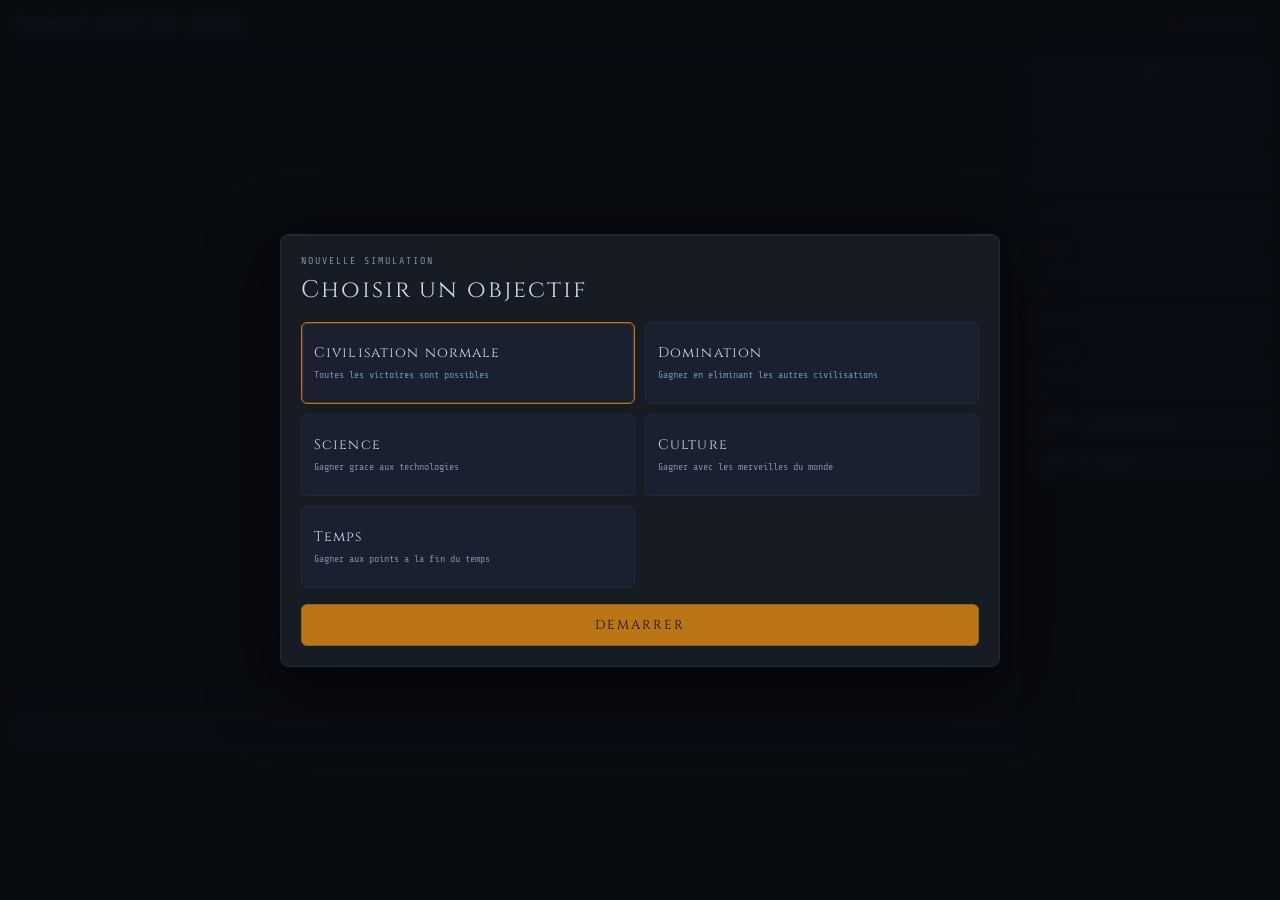
==== commit 9f75fe66: "feat: added choice of win condition" ====
--- a/static/index.html
+++ b/static/index.html
@@ -9,11 +9,41 @@
 </head>
 <body>
 
+<div class="start-screen" id="startScreen">
+  <div class="start-panel">
+    <div class="start-kicker">Nouvelle simulation</div>
+    <h2>Choisir un objectif</h2>
+    <div class="start-options">
+      <button class="start-option selected" data-objective="normal">
+        <span>Civilisation normale</span>
+        <small>Toutes les victoires sont possibles</small>
+      </button>
+      <button class="start-option" data-objective="domination">
+        <span>Domination</span>
+        <small>Gagner en eliminant les autres civilisations</small>
+      </button>
+      <button class="start-option" data-objective="science">
+        <span>Science</span>
+        <small>Gagner grace aux technologies</small>
+      </button>
+      <button class="start-option" data-objective="culture">
+        <span>Culture</span>
+        <small>Gagner avec les merveilles du monde</small>
+      </button>
+      <button class="start-option" data-objective="time">
+        <span>Temps</span>
+        <small>Gagner aux points a la fin du temps</small>
+      </button>
+    </div>
+    <button class="start-launch" id="startBtn">DEMARRER</button>
+  </div>
+</div>
+
 <header>
-  <h1>SIMULATION DE CIVILISATION</h1>
+  <h1>TAMAGOTCHI HIVE</h1>
   <div class="conn">
     <div class="dot" id="dot"></div>
-    <span id="connLbl">connexion…</span>
+    <span id="connLbl">connexion...</span>
   </div>
 </header>
 
@@ -26,21 +56,21 @@
       <div id="tooltip"></div>
     </div>
 
-    <!-- Légende terrain -->
+    <!-- Legende terrain -->
     <div class="panel legend-panel">
-      <div class="panel-title">Légende — Terrain</div>
+      <div class="panel-title">Legende - Terrain</div>
       <div class="legend" id="legend"></div>
     </div>
   </div>
 
-  <!-- Barre latérale -->
+  <!-- Barre laterale -->
   <div class="sidebar">
 
     <!-- Tour -->
     <div class="panel tour-panel">
       <div class="turn-label">TOUR</div>
-      <div class="turn-num" id="turnNum">—</div>
-      <div class="turn-label" id="eraLabel">—</div>
+      <div class="turn-num" id="turnNum">-</div>
+      <div class="turn-label" id="eraLabel">-</div>
     </div>
 
     <div class="panel">
@@ -65,34 +95,34 @@
       <div id="wonderList"></div>
     </div>
 
-    <!-- Journal d'événements -->
+    <!-- Journal d'evenements -->
     <div class="panel">
-      <div class="panel-title">Journal des Événements</div>
+      <div class="panel-title">Journal des Evenements</div>
       <div class="events" id="eventLog"></div>
     </div>
 
     <!-- Boutons -->
-    <button class="btn-action" id="techTreeBtn">🔬 ARBRE TECHNOLOGIQUE</button>
-    <button class="btn-action" id="restartBtn">🌍 NOUVEAU MONDE</button>
+    <button class="btn-action" id="techTreeBtn">ARBRE TECHNOLOGIQUE</button>
+    <button class="btn-action" id="restartBtn">NOUVEAU MONDE</button>
 
   </div>
 </div>
 
-<!-- ── Modal arbre technologique ── -->
+<!-- Modal arbre technologique -->
 <div id="techModal" class="modal-overlay">
   <div class="modal-card">
     <div class="modal-header">
       <span class="modal-title">ARBRE TECHNOLOGIQUE</span>
-      <button class="modal-close" id="closeTechBtn">✕ Fermer</button>
+      <button class="modal-close" id="closeTechBtn">Fermer</button>
     </div>
     <div class="tech-era-labels" id="eraLabels"></div>
     <div class="tech-canvas-wrap">
       <canvas id="techCanvas"></canvas>
     </div>
     <div class="tech-legend">
-      <span class="tech-leg-item"><span class="tech-leg-known"></span> Découverte</span>
-      <span class="tech-leg-item"><span class="tech-leg-unknown"></span> Non découverte</span>
-      <span class="tech-leg-item">● Points colorés = civilisations qui possèdent la tech</span>
+      <span class="tech-leg-item"><span class="tech-leg-known"></span> Decouverte</span>
+      <span class="tech-leg-item"><span class="tech-leg-unknown"></span> Non decouverte</span>
+      <span class="tech-leg-item">Points colores = civilisations qui possedent la tech</span>
     </div>
   </div>
 </div>
--- a/static/style.css
+++ b/static/style.css
@@ -26,6 +26,104 @@
   gap: 10px;
 }
 
+.start-screen {
+  position: fixed;
+  inset: 0;
+  z-index: 20;
+  display: flex;
+  align-items: center;
+  justify-content: center;
+  padding: 18px;
+  background: rgba(8, 11, 16, 0.88);
+  backdrop-filter: blur(4px);
+}
+
+.start-screen.hidden {
+  display: none;
+}
+
+.start-panel {
+  width: min(720px, 100%);
+  background: var(--panel);
+  border: 1px solid var(--border);
+  border-radius: 8px;
+  padding: 20px;
+  box-shadow: 0 20px 70px rgba(0,0,0,0.5), inset 0 1px 0 rgba(255,255,255,0.04);
+}
+
+.start-kicker {
+  font-size: 10px;
+  color: var(--text);
+  letter-spacing: 0.2em;
+  text-transform: uppercase;
+  margin-bottom: 8px;
+}
+
+.start-panel h2 {
+  font-family: var(--serif);
+  font-size: 24px;
+  font-weight: 400;
+  letter-spacing: 0.08em;
+  margin-bottom: 16px;
+}
+
+.start-options {
+  display: grid;
+  grid-template-columns: repeat(2, minmax(0, 1fr));
+  gap: 10px;
+  margin-bottom: 16px;
+}
+
+.start-option {
+  min-height: 82px;
+  text-align: left;
+  background: var(--panel2);
+  border: 1px solid var(--border);
+  border-radius: 6px;
+  color: var(--bright);
+  padding: 12px;
+  cursor: pointer;
+  font-family: var(--mono);
+}
+
+.start-option:hover,
+.start-option.selected {
+  border-color: var(--accent);
+  box-shadow: inset 0 0 0 1px rgba(186,117,23,0.32);
+}
+
+.start-option span {
+  display: block;
+  font-family: var(--serif);
+  font-size: 14px;
+  letter-spacing: 0.08em;
+  margin-bottom: 6px;
+}
+
+.start-option small {
+  display: block;
+  color: var(--text);
+  font-size: 10px;
+  line-height: 1.45;
+}
+
+.start-launch {
+  width: 100%;
+  height: 42px;
+  border: 1px solid #8c641d;
+  border-radius: 6px;
+  background: #BA7517;
+  color: #111;
+  font-family: var(--serif);
+  font-size: 13px;
+  letter-spacing: 0.16em;
+  cursor: pointer;
+}
+
+.start-launch:hover {
+  filter: brightness(1.08);
+}
+
 /* ── Header ─────────────────────────────────────────────────────────────── */
 header {
   width: 100%;
@@ -285,6 +383,14 @@
 .power-score {
   color: #d3b16c;
   font-weight: bold;
+}
+
+.objective-line {
+  color: var(--bright);
+  font-size: 10px;
+  margin-bottom: 8px;
+  padding-bottom: 6px;
+  border-bottom: 1px solid var(--border);
 }
 
 .v-row {
@@ -482,3 +588,9 @@
 ::-webkit-scrollbar { width: 4px; }
 ::-webkit-scrollbar-track { background: transparent; }
 ::-webkit-scrollbar-thumb { background: var(--border); border-radius: 2px; }
+
+@media (max-width: 720px) {
+  .start-options {
+    grid-template-columns: 1fr;
+  }
+}
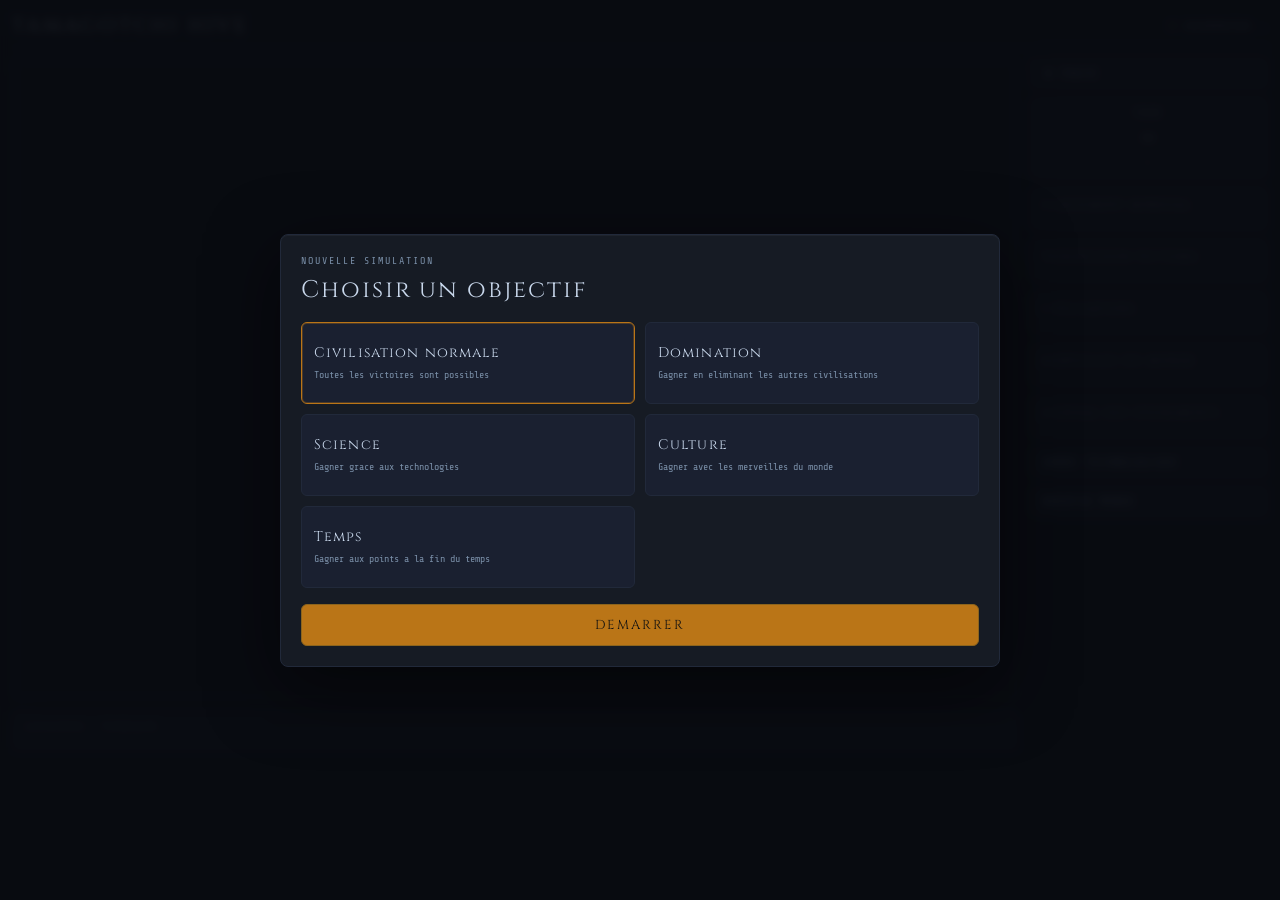
==== commit 1a50ce95: "update: read.me" ====
--- a/static/index.html
+++ b/static/index.html
@@ -66,6 +66,8 @@
   <!-- Barre laterale -->
   <div class="sidebar">
 
+    <button class="btn-action" id="pauseBtn">⏸ PAUSE</button>
+
     <!-- Tour -->
     <div class="panel tour-panel">
       <div class="turn-label">TOUR</div>
